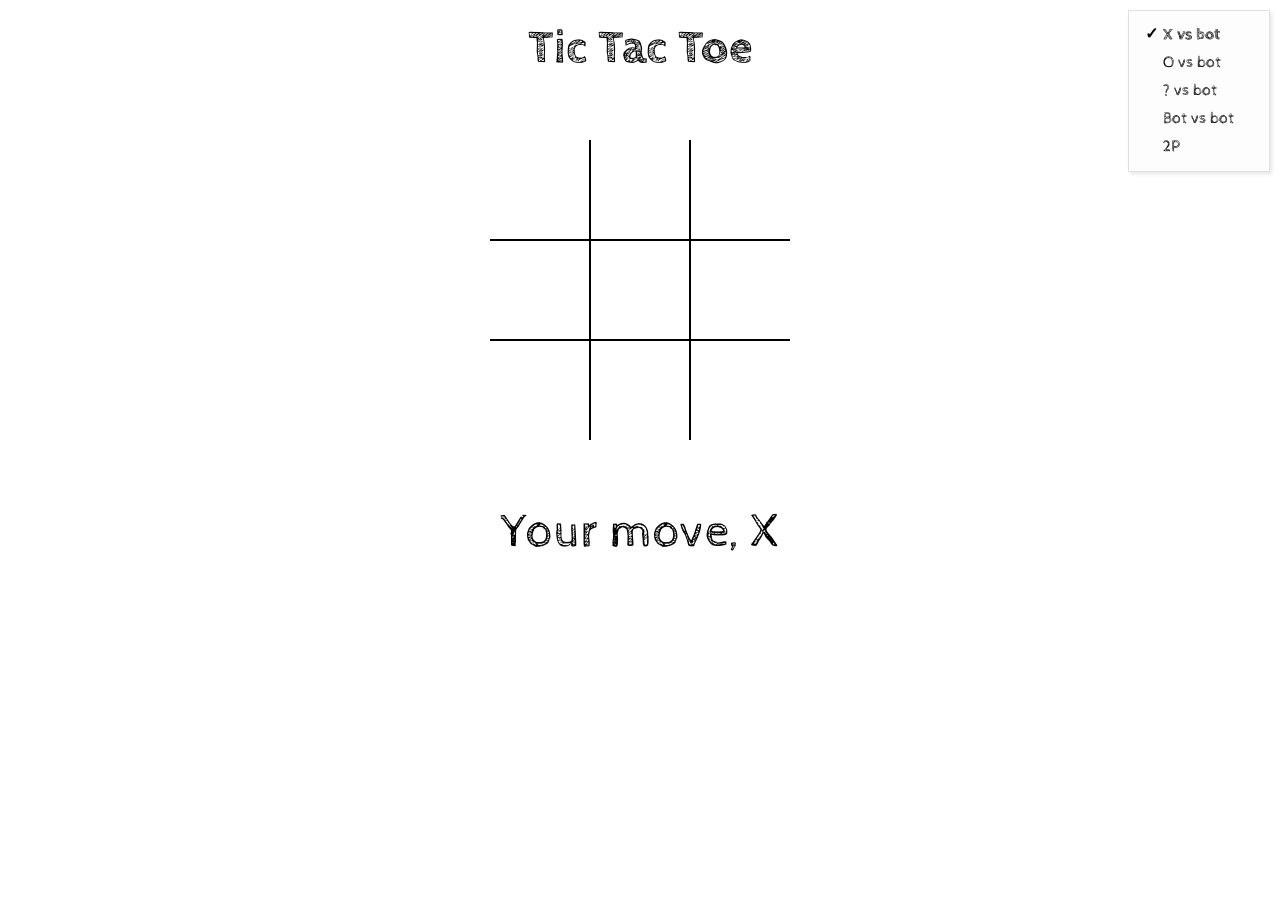
==== index.html @ ee071fdc "Initial import." ====
<!DOCTYPE html>
<html lang="en">
<head>
    <meta charset="UTF-8">
    <meta name="viewport" content="width=device-width, initial-scale=1.0">
    <title>Tic Tac Toe</title>

    <link rel="preconnect" href="https://fonts.googleapis.com">
    <link rel="preconnect" href="https://fonts.gstatic.com" crossorigin>
    <link href="https://fonts.googleapis.com/css2?family=Cabin+Sketch:wght@400;700&display=swap" rel="stylesheet">
    
    <link rel="stylesheet" href="styles.css">
    <link rel="stylesheet" href="options.css">
</head>
<body>
    <div class="options-container">
        <div class="option" data-value="1px">X vs bot</div>
        <div class="option" data-value="1po">O vs bot</div>
        <div class="option" data-value="1p?">? vs bot</div>
        <div class="option" data-value="0p">Bot vs bot</div>
        <div class="option" data-value="2p">2P</div>
    </div>    
    
    <h1>Tic Tac Toe</h1>
    <div id="container">
    </div>

    <script src="tictactoe.js"></script>
</body>
</html>
---- styles.css ----
body {
    font-family: "Cabin Sketch", "Open Sans", sans-serif;
    margin: 0;
    padding: 0;
    overflow: hidden;
}

h1 {
    font-size: 48px;
    text-align: center;
    margin-top: 20px;
}

#container {
    display: grid;
    grid-template-columns: repeat(3, 1fr); /* This creates three equal columns */
    grid-gap: 2px; /* This adds the "border" or gap between grid items */
    width: 300px; /* Example width, adjust as needed */
    height: 300px; /* Example height, adjust as needed */
    background-color: black; /* This will serve as the "border" color */
    margin: 64px auto;
}

#container > div {
    background-color: white; /* This will be the color of the grid items themselves */
    width: 100%; /* Take up full width of the grid cell */
    height: 100%; /* Take up full height of the grid cell */

    display: flex;
    justify-content: center;
    align-items: center;

    font-size: 80px;
    line-height: 0.3;

    user-select: none;
    cursor: default;
}

.message {
    font-size: 48px;
    margin: 48px auto;
    text-align: center;

    user-select: none;
    cursor: default;
}
---- options.css ----
.options-container {
    padding: 10px;
    border: 1px solid #e0e0e0;
    box-shadow: 2px 2px 4px rgba(0, 0, 0, 0.1); /* Slight shadow for a paper effect */
    background: #fdfdfd; /* Off-white background for a paper-like feel */
    width: 120px; 
    position: absolute;  /* Positioned on the document */
    top: 10px;
    right: 10px;
}

.option {
    padding: 6px 6px 6px 24px; /* Increased left padding to accommodate checkmark */
    cursor: pointer;
    transition: background-color 0.3s ease;
    line-height: 1; /* Reduced line height to reduce vertical space between options */
}

.option:hover {
    background-color: #f5f5f5; /* Slight highlight on hover */
}

.option.selected {
    position: relative;
    font-weight: bold;
}

.option.selected::before {
    content: "✓"; /* Unicode for check mark */
    position: absolute;
    left: 6px; /* Position to the left of the option text */
    top: 50%;
    transform: translateY(-50%);
    font-weight: bold;
}
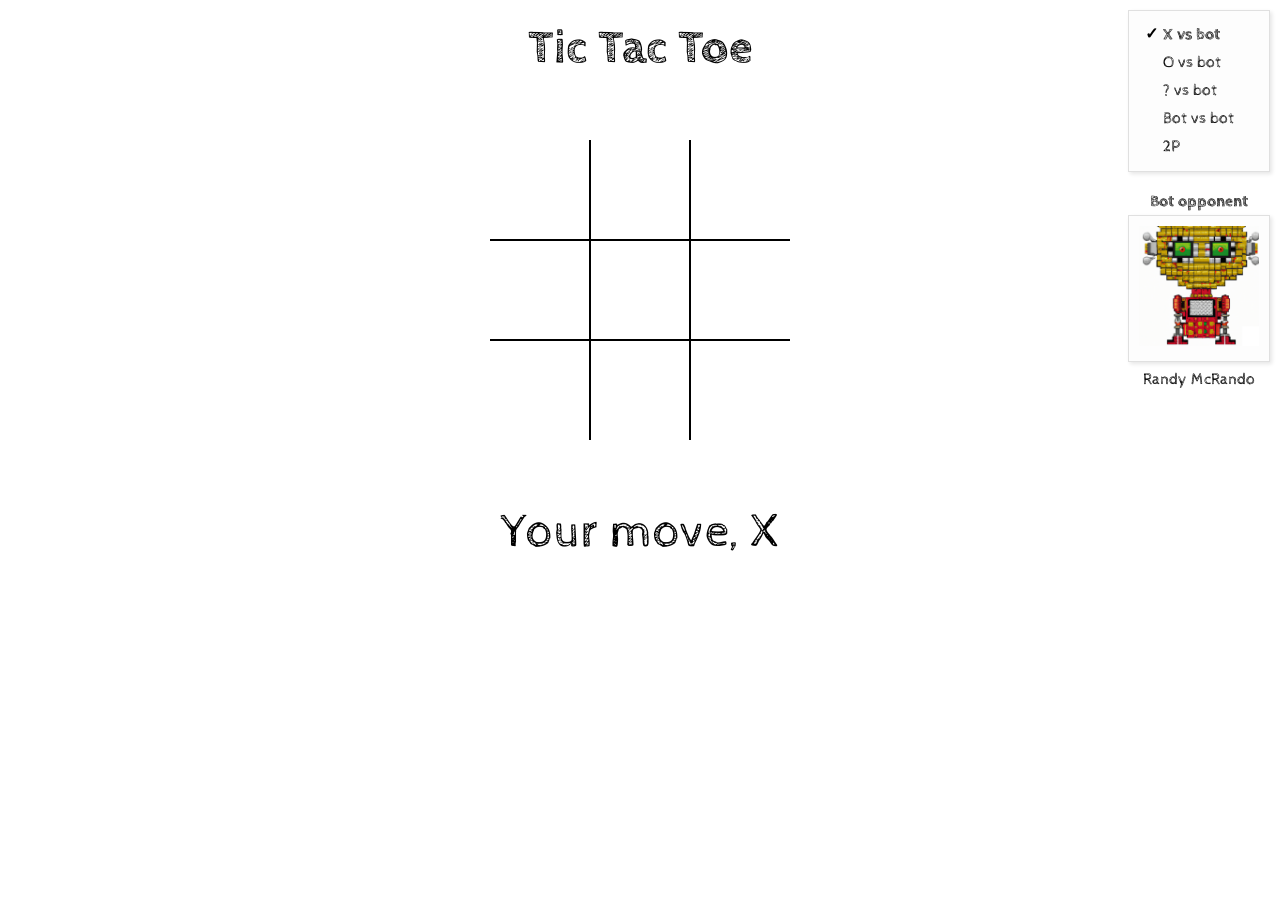
==== commit 9e63889d: "Added bot avatar." ====
--- a/index.html
+++ b/index.html
@@ -13,14 +13,22 @@
     <link rel="stylesheet" href="options.css">
 </head>
 <body>
-    <div class="options-container">
-        <div class="option" data-value="1px">X vs bot</div>
-        <div class="option" data-value="1po">O vs bot</div>
-        <div class="option" data-value="1p?">? vs bot</div>
-        <div class="option" data-value="0p">Bot vs bot</div>
-        <div class="option" data-value="2p">2P</div>
-    </div>    
-    
+    <div id="right-bar">
+        <div class="options-container">
+            <div class="option" data-value="1px">X vs bot</div>
+            <div class="option" data-value="1po">O vs bot</div>
+            <div class="option" data-value="1p?">? vs bot</div>
+            <div class="option" data-value="0p">Bot vs bot</div>
+            <div class="option" data-value="2p">2P</div>
+        </div>    
+
+        <div id="bot-header">Bot opponent</div>
+        <div id="bot-view" class="options-container">
+            <img id="bot-image" width="120" height="120">
+        </div>
+        <div id="bot-name"></div>
+    </div>
+
     <h1>Tic Tac Toe</h1>
     <div id="container">
     </div>
--- a/styles.css
+++ b/styles.css
@@ -9,6 +9,28 @@
     font-size: 48px;
     text-align: center;
     margin-top: 20px;
+}
+
+#right-bar {
+    position: absolute;  /* Positioned on the document */
+    top: 10px;
+    right: 10px;
+}
+
+#bot-header {
+    margin-top: 20px;
+    margin-bottom: 4px;
+    font-weight: bold;
+    text-align: center;
+}
+
+#bot-image {
+    margin: auto 0; 
+}
+
+#bot-name {
+    text-align: center;
+    margin-top: 8px;
 }
 
 #container {
@@ -31,7 +53,7 @@
     align-items: center;
 
     font-size: 80px;
-    line-height: 0.3;
+    line-height: 0; /* Otherwise it makes the grid cell grow. */
 
     user-select: none;
     cursor: default;
--- a/options.css
+++ b/options.css
@@ -4,9 +4,6 @@
     box-shadow: 2px 2px 4px rgba(0, 0, 0, 0.1); /* Slight shadow for a paper effect */
     background: #fdfdfd; /* Off-white background for a paper-like feel */
     width: 120px; 
-    position: absolute;  /* Positioned on the document */
-    top: 10px;
-    right: 10px;
 }
 
 .option {
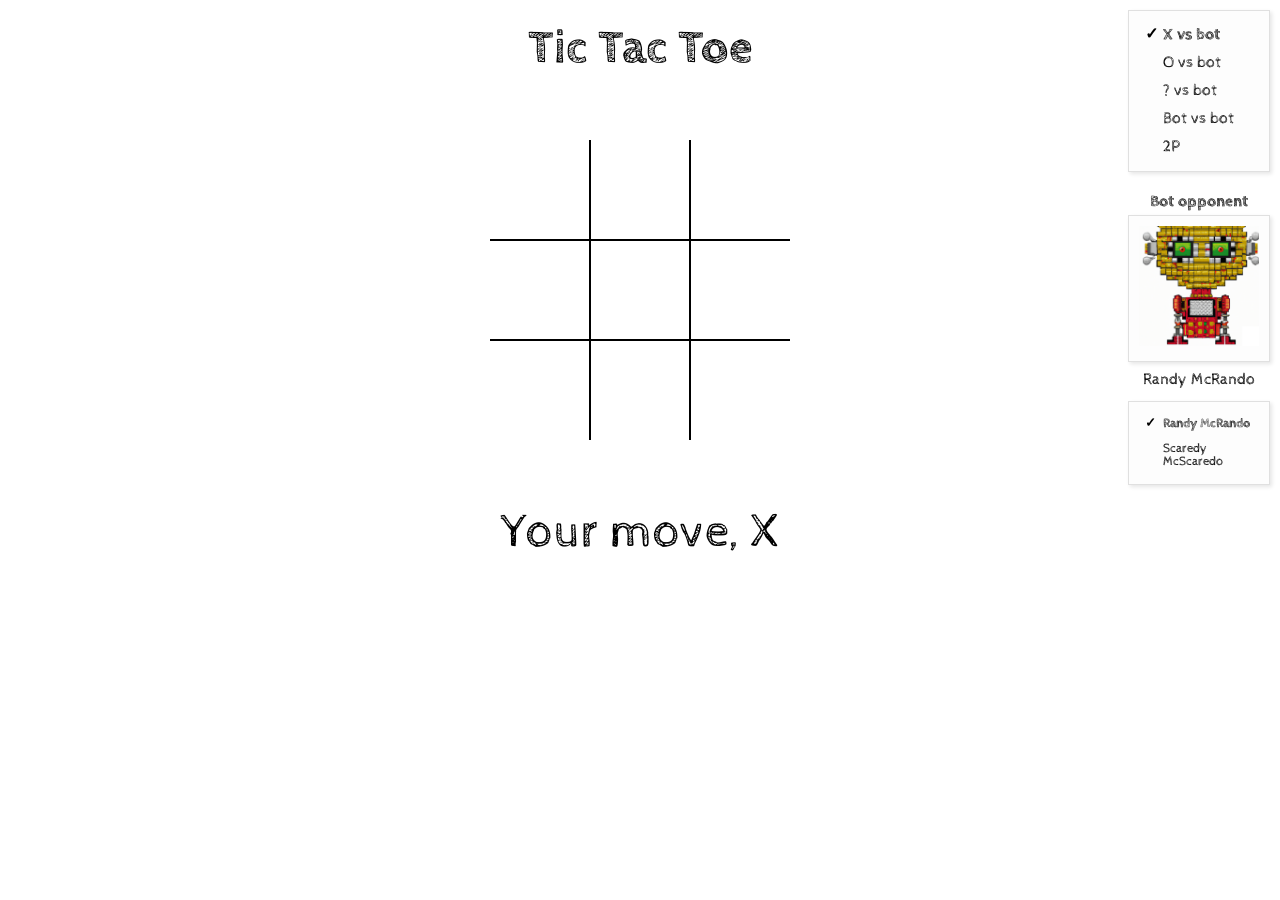
==== commit 4934f0fd: "Added a second player." ====
--- a/index.html
+++ b/index.html
@@ -14,7 +14,7 @@
 </head>
 <body>
     <div id="right-bar">
-        <div class="options-container">
+        <div class="options-container" id="pn-options">
             <div class="option" data-value="1px">X vs bot</div>
             <div class="option" data-value="1po">O vs bot</div>
             <div class="option" data-value="1p?">? vs bot</div>
@@ -27,6 +27,11 @@
             <img id="bot-image" width="120" height="120">
         </div>
         <div id="bot-name"></div>
+
+        <div class="options-container" id="bot-options">
+            <div class="option">Randy McRando</div>
+            <div class="option">Scaredy McScaredo</div>
+        </div> 
     </div>
 
     <h1>Tic Tac Toe</h1>
--- a/styles.css
+++ b/styles.css
@@ -31,6 +31,12 @@
 #bot-name {
     text-align: center;
     margin-top: 8px;
+    cursor: pointer;
+}
+
+#bot-options {
+    margin-top: 12px;
+    font-size: 80%;
 }
 
 #container {
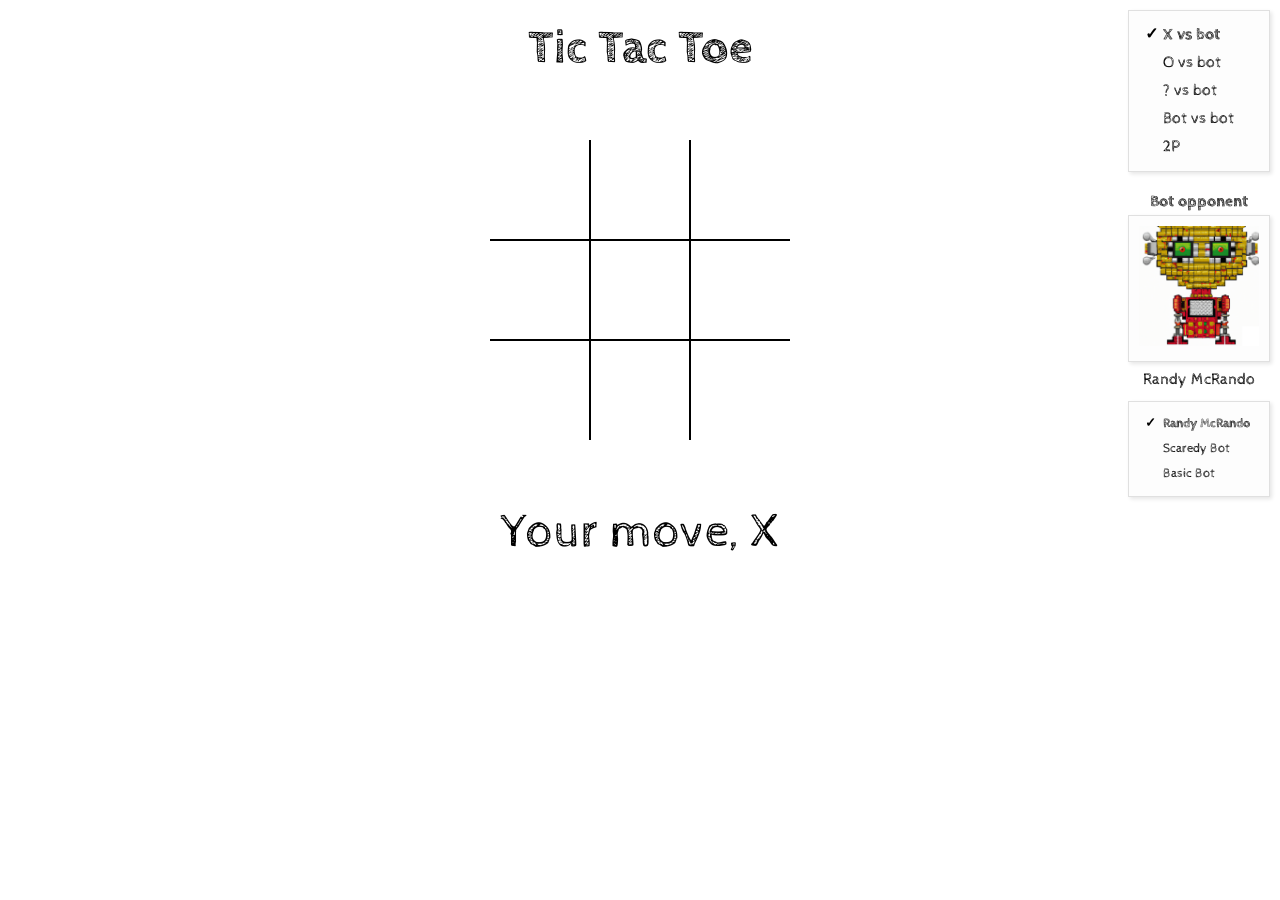
==== commit 04770af9: "Add basic bot." ====
--- a/index.html
+++ b/index.html
@@ -30,7 +30,8 @@
 
         <div class="options-container" id="bot-options">
             <div class="option">Randy McRando</div>
-            <div class="option">Scaredy McScaredo</div>
+            <div class="option">Scaredy Bot</div>
+            <div class="option">Basic Bot</div>
         </div> 
     </div>
 
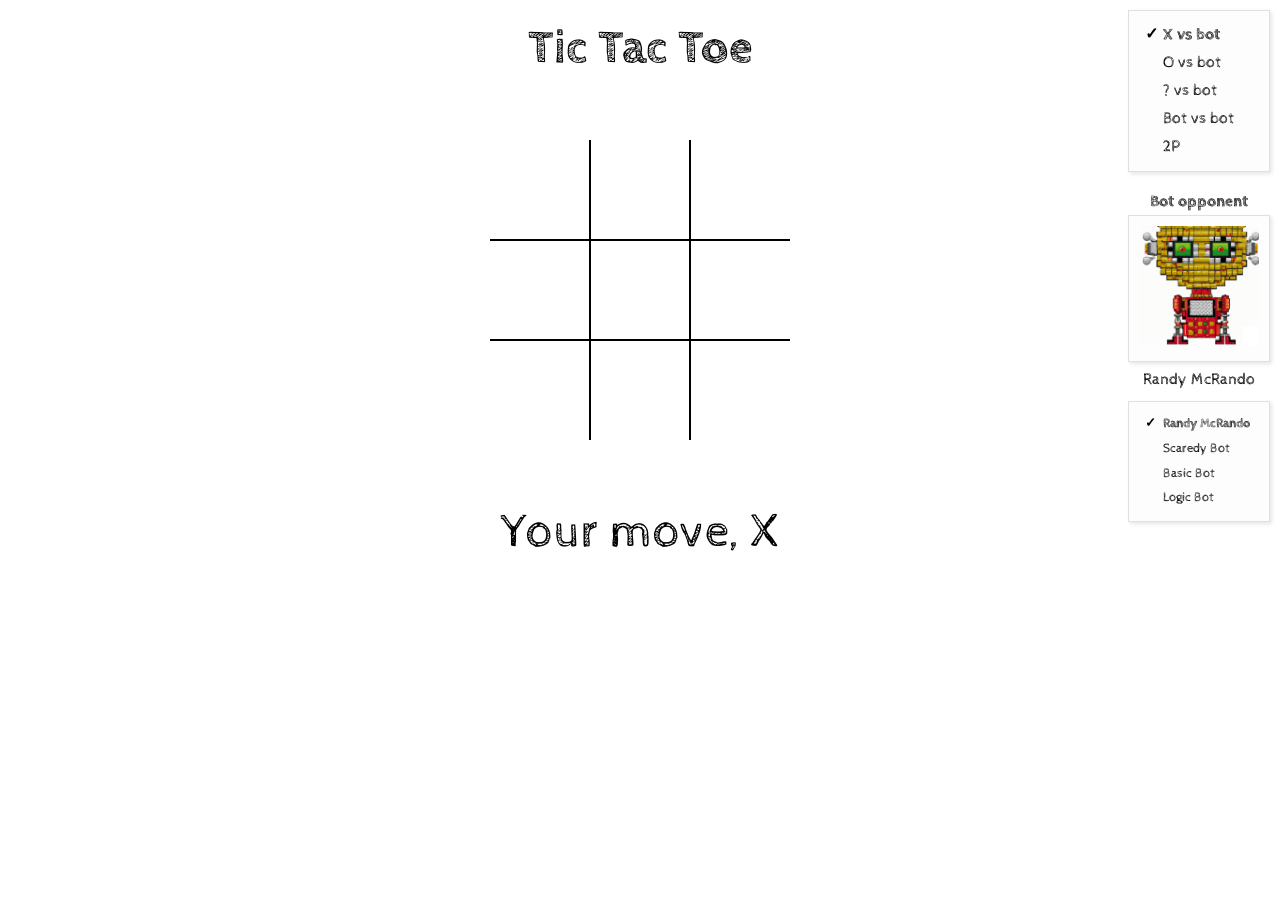
==== commit 39dea99a: "Add optimal search bot." ====
--- a/index.html
+++ b/index.html
@@ -32,6 +32,7 @@
             <div class="option">Randy McRando</div>
             <div class="option">Scaredy Bot</div>
             <div class="option">Basic Bot</div>
+            <div class="option">Logic Bot</div>
         </div> 
     </div>
 
